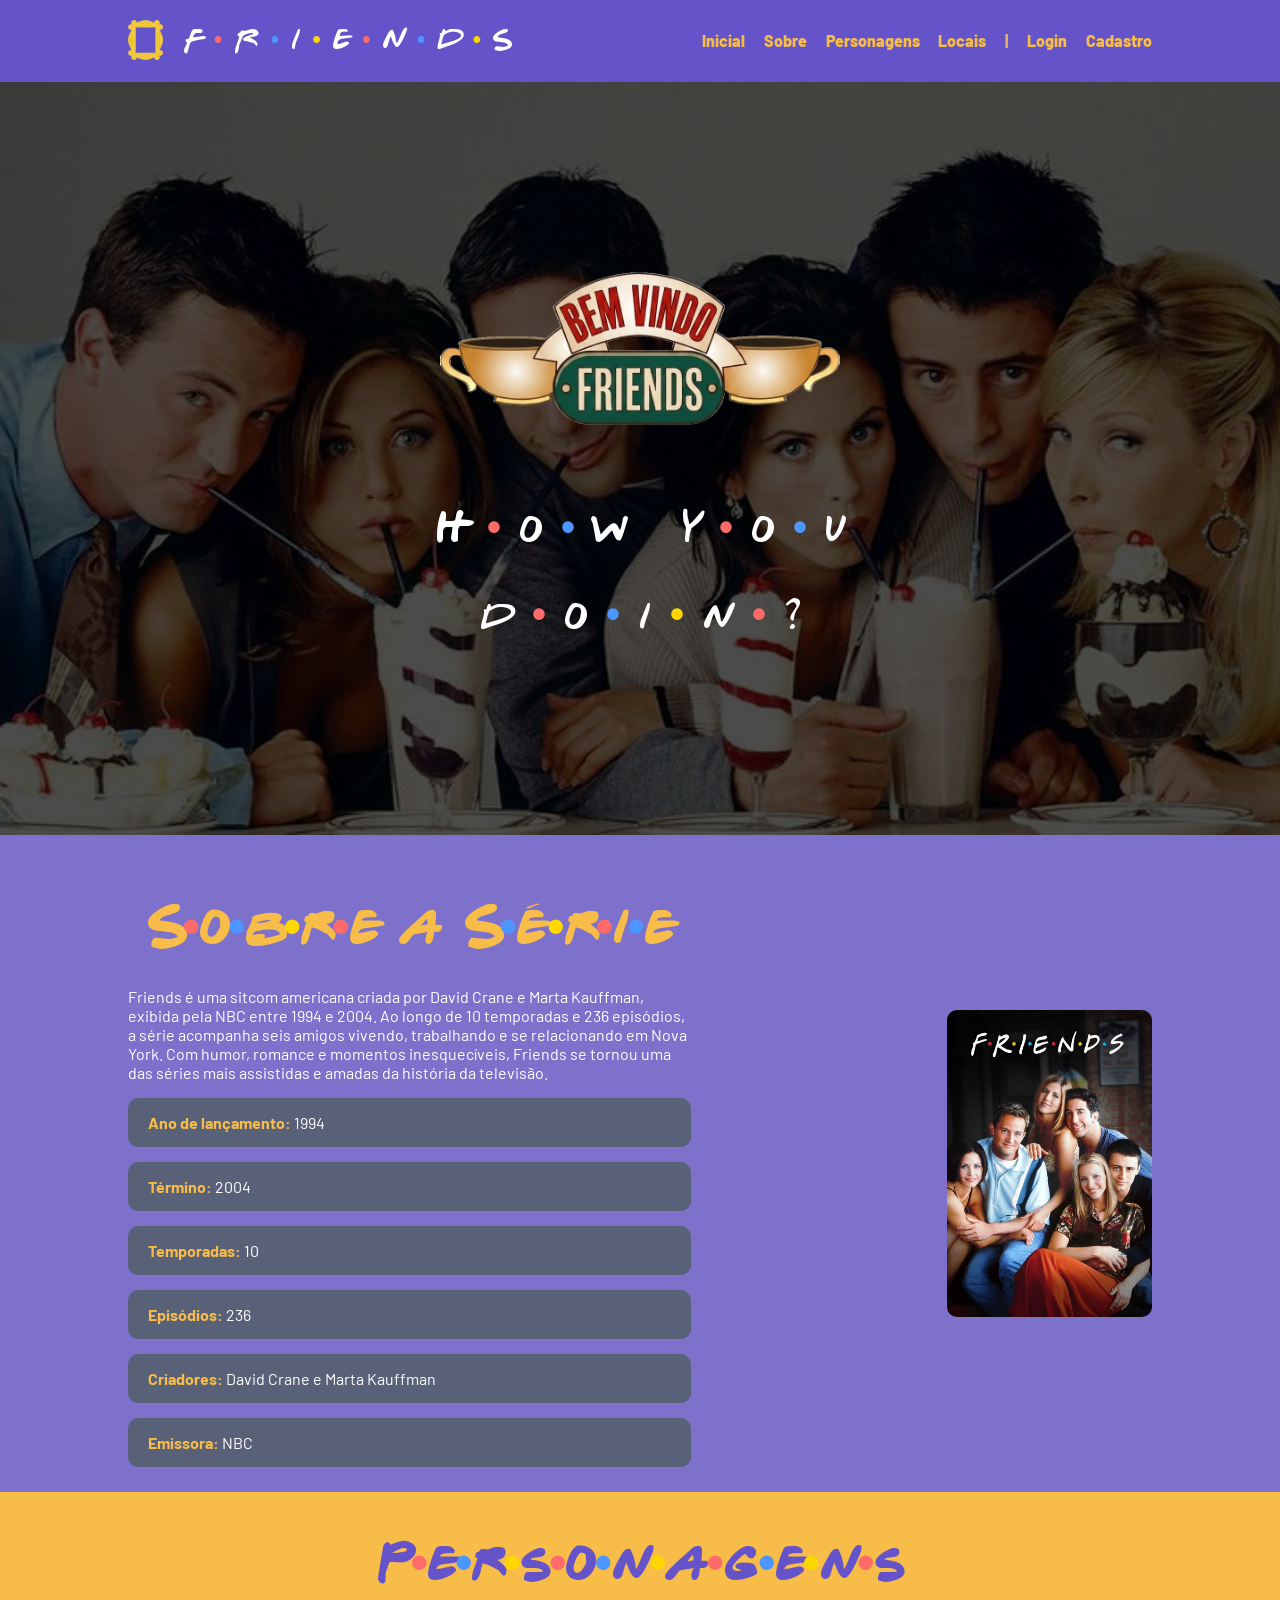
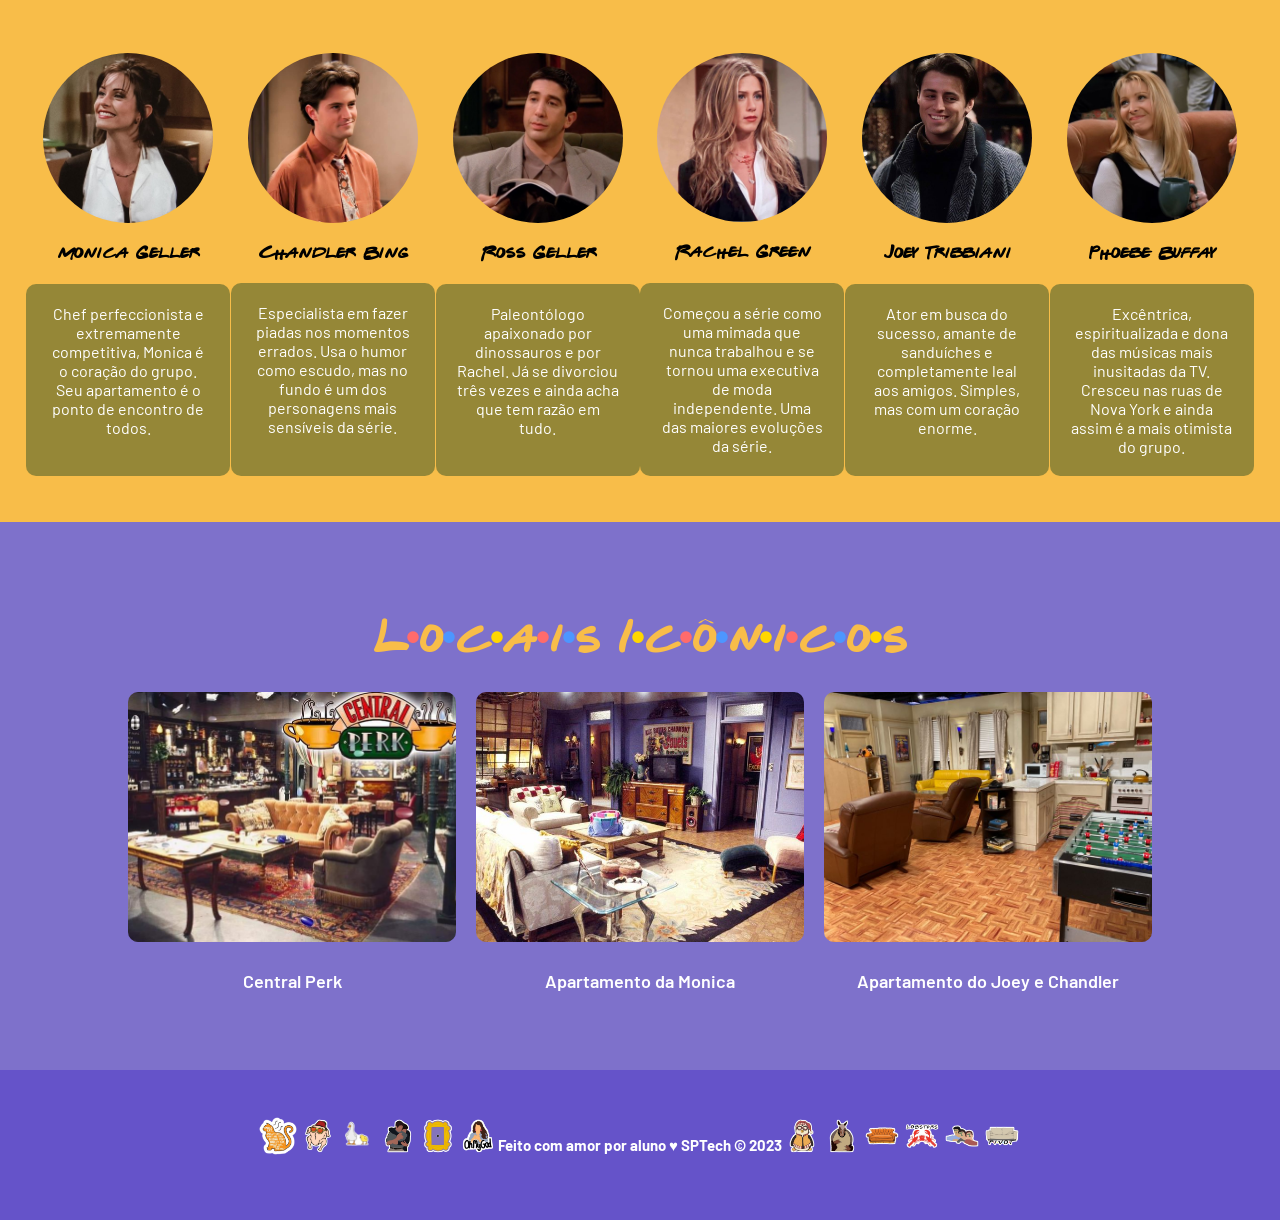
==== public/index.html @ 07a297bb "Adicionando tela Home" ====
<!DOCTYPE html>
<html lang="en">

<head>
  <meta charset="UTF-8">
  <meta http-equiv="X-UA-Compatible" content="IE=edge">
  <meta name="viewport" content="width=device-width, initial-scale=1.0">

  <title>FRIENDS</title>

  <script src="./js/sessao.js"></script>

  <link rel="stylesheet" href="./css/estilo.css">
  <link rel="icon" href="/public/assets/quadro.png">
  <link rel="preconnect" href="https://fonts.gstatic.com">
</head>

<body>
  <div class="header">
    <div class="container">
      <div class="titulo-container">
        <img src="/public/assets/quadro.png" alt="" class="titulo-img">
        <h1 class="titulo">
          F<span class="ponto1"> •</span>
          R<span class="ponto2"> •</span>
          I<span class="ponto3"> •</span>
          E<span class="ponto4"> •</span>
          N<span class="ponto5"> •</span>
          D<span class="ponto6"> •</span>
          S
        </h1>
      </div>
      <ul class="navbar">
        <li class="agora"><a href="#">Inicial</a></li>
        <li><a href="#sobre" >Sobre</a></li>
        <li><a href="#personagens">Personagens</a></li>
        <li><a href="#locais">Locais</a></li>
        <li>|</li>
        <li><a href="login.html">Login</a></li>
        <li><a href="cadastro.html">Cadastro</a></li>
      </ul>
    </div>
  </div>

  <div class="banner">
    <div class="container">
      <img class="bem-vindo" src="/public/assets/bemvindo.png" alt="Bem Vindo">

      <p class="frase-joey">
        H<span class="ponto1"> •</span>
        o<span class="ponto2"> •</span>
        w &nbsp;
        Y<span class="ponto4"> •</span>
        o<span class="ponto5"> •</span>
        u
      </p>

      <p class="frase-joey">
        d<span class="ponto1"> •</span>
        o<span class="ponto2"> •</span>
        i<span class="ponto3"> •</span>
        n<span class="ponto4"> •</span>
        ?
      </p>
    </div>
  </div>

  <div class="sobre" id="sobre">
    <div class="container">
      <div class="sobre-texto">
        <h2 class="sobre-titulo">
          S<span class="ponto1">•</span>o<span class="ponto2">•</span>b<span class="ponto3">•</span>r<span
            class="ponto4">•</span>e
          a
          S<span class="ponto5">•</span>é<span class="ponto6">•</span>r<span class="ponto1">•</span>i<span
            class="ponto2">•</span>e</h2>
        <p>Friends é uma sitcom americana criada por David Crane e Marta Kauffman, exibida pela NBC entre 1994 e 2004.
          Ao longo de 10 temporadas e 236 episódios, a série acompanha seis amigos vivendo, trabalhando e se
          relacionando em Nova York. Com humor, romance e momentos inesquecíveis, Friends se tornou uma das séries mais
          assistidas e amadas da história da televisão.</p>
        <div class="sobre-detalhes">
          <p><span>Ano de lançamento:</span> 1994</p>
          <p><span>Término:</span> 2004</p>
          <p><span>Temporadas:</span> 10</p>
          <p><span>Episódios:</span> 236</p>
          <p><span>Criadores:</span> David Crane e Marta Kauffman</p>
          <p><span>Emissora:</span> NBC</p>
        </div>
      </div>
      <img class="sobre-img" src="/public/assets/friendsSobre.png" alt="Friends">
    </div>
  </div>



  <div class="social" id="personagens">
    <div class="container">
      <h2 class="titulo-secao">P<span class="ponto1">•</span>e<span class="ponto2">•</span>r<span
          class="ponto3">•</span>s<span class="ponto4">•</span>o<span class="ponto5">•</span>n<span
          class="ponto6">•</span>a<span class="ponto1">•</span>g<span class="ponto2">•</span>e<span
          class="ponto3">•</span>n<span class="ponto4">•</span>s</h2>
      <div class="boxes">
        <div class="box">
          <img class="personagens" src="./assets/monica.png">
          <h4>Monica Geller</h4>
          <p>Chef perfeccionista e extremamente competitiva, Monica é o coração do grupo. Seu apartamento é o ponto de
            encontro de todos.</p>
        </div>
        <div class="box">
          <img class="personagens" src="./assets/chandler.png">
          <h4>Chandler Bing</h4>
          <p>Especialista em fazer piadas nos momentos errados. Usa o humor como escudo, mas no fundo é um dos
            personagens mais sensíveis da série.</p>
        </div>
        <div class="box">
          <img class="personagens" src="./assets/ross.png">
          <h4>Ross Geller</h4>
          <p>Paleontólogo apaixonado por dinossauros e por Rachel. Já se divorciou três vezes e ainda acha que tem razão
            em tudo.</p>
        </div>
        <div class="box">
          <img class="personagens" src="./assets//rachel.png">
          <h4>Rachel Green</h4>
          <p>Começou a série como uma mimada que nunca trabalhou e se tornou uma executiva de moda independente. Uma das
            maiores evoluções da série.</p>
        </div>
        <div class="box">
          <img class="personagens" src="./assets/joey.png">
          <h4>Joey Tribbiani</h4>
          <p>Ator em busca do sucesso, amante de sanduíches e completamente leal aos amigos. Simples, mas com um coração
            enorme.</p>
        </div>
        <div class="box">
          <img class="personagens" src="./assets/phoebe.png">
          <h4>Phoebe Buffay</h4>
          <p>Excêntrica, espiritualizada e dona das músicas mais inusitadas da TV. Cresceu nas ruas de Nova York e ainda
            assim é a mais otimista do grupo.</p>
        </div>
      </div>
    </div>
  </div>


  <div class="locais" id="locais">
    <div class="container">
      <h2 class="locais-titulo">L<span class="ponto1">•</span>o<span class="ponto2">•</span>c<span
          class="ponto3">•</span>a<span class="ponto4">•</span>i<span class="ponto5">•</span>s I<span
          class="ponto6">•</span>c<span class="ponto1">•</span>ô<span class="ponto2">•</span>n<span
          class="ponto3">•</span>i<span class="ponto4">•</span>c<span class="ponto5">•</span>o<span
          class="ponto6">•</span>s</h2>
      <div class="locais-grid">
        <div class="local-item">
          <img src="/public/assets/centralPerk.png" alt="Central Perk">
          <p>Central Perk</p>
        </div>
        <div class="local-item">
          <img src="/public/assets/casaMonica.png" alt="Apartamento da Monica">
          <p>Apartamento da Monica</p>
        </div>
        <div class="local-item">
          <img src="/public/assets/apartamentoJoeyChandler.png" alt="Apartamento do Joey e Chandler">
          <p>Apartamento do Joey e Chandler</p>
        </div>
      </div>
    </div>
  </div>

  <div class="footer">
    <div class="container">
      <img class="img-footer" src="/public/assets/cat.png" alt="">
      <img class="img-footer" src="/public/assets/frango.png" alt="">
      <img class="img-footer" src="/public/assets/patoepintinho.png" alt="">
      <img class="img-footer" src="/public/assets/cj.png" alt="">
      <img class="img-footer" src="/public/assets/quadroFooter.png" alt="">
      <img class="img-footer" src="/public/assets/ohmygod.png" alt="">
      <h4>Feito com amor por aluno &hearts; SPTech &copy; 2023</h4>
      <img class="img-footer" src="/public/assets/hugsy.png" alt="">
      <img class="img-footer" src="/public/assets/rosstatu.png" alt="">
      <img class="img-footer" src="/public/assets/sofa.png" alt="">
      <img class="img-footer" src="/public/assets/lobster.png" alt="">
      <img class="img-footer" src="/public/assets/rcj.png" alt="">
      <img class="img-footer" src="/public/assets/pivot.png" alt="">
    </div>
  </div>
</body>

</html>
---- public/css/estilo.css ----
@import url('https://fonts.googleapis.com/css2?family=Barlow:ital,wght@0,100;0,200;0,300;0,400;0,500;0,600;0,700;0,800;0,900;1,100;1,200;1,300;1,400;1,500;1,600;1,700;1,800;1,900&display=swap');

@font-face{
  font-family: 'Friends';
  src: url('font/GABRWFFR.TTF') format('truetype');
}


body {
  margin: 0;
  padding: 0;
  font-family: 'Barlow', 'Segoe UI', 'Segoe UI', Tahoma, Geneva, Verdana, sans-serif;
  background-color: #6553c9;
}

:root {
  --tamanho-header: 80px;
  --tamanho-banner: calc(100vh - var(--tamanho-header) - var(--tamanho-footer) - 2px);
  --tamanho-simulador: calc(100vh - var(--tamanho-header) - var(--tamanho-footer) - 2px);
  --tamanho-login: calc(100vh - var(--tamanho-header) - var(--tamanho-footer) - 2px);
  --tamanho-footer: 65px;
}

.container {
  display: flex;
  width: 80%;
  margin: auto;
}

.header {
  height: var(--tamanho-header);
  border-bottom: 2px solid #6553c9;
}

.header .container {
  justify-content: space-between;
  align-items: center;
  height: 100%;
}

.header a {
  text-decoration: none;
  color: #F8BD49;
}

.agora {
  font-weight: 800;
}

.navbar {
  width: 450px;
  display: flex;
  align-items: center;
  justify-content: space-between;
  list-style: none;
  color: #e3b062;
  text-decoration: none;
  font-weight: 800;
}

.titulo {
  color: white;
  width: fit-content;
  font-weight: 500;
  font-family: 'Friends', sans-serif;
  font-size: 25px;
}

.titulo-img {
  height: 40px;
  width: auto;
}

.titulo-container {
  display: flex;
  align-items: center;
  gap: 20px;
  text-align: center;
}

.titulo-secao {
  text-align: center;
  color:#6553c9;
  margin-bottom: 30px;
  font-family: 'Friends', sans-serif;
  font-size: 50px;
}


.ponto1 { color: #FF6B6B; }
.ponto2 { color: #4D96FF; }
.ponto3 { color: #FFD700; }
.ponto4 { color: #FF6B6B; }
.ponto5 { color: #4D96FF; }
.ponto6 { color: #FFD700; }

#sobre, #personagens {
  scroll-margin-top: 80px;
  
}

.header h1 {
  margin: 0;
}

.sobre {
  background-color: #7E71CB;
  padding: 20px 0;
}

.sobre-detalhes {
  margin-top: 15px;
}

.sobre-detalhes p {
  margin: 5px 0;
  color: white;
  margin-top: 15px;
  background-color: rgba(53, 82, 38, 0.5);;
  border-radius: 10px;
  padding: 15px 20px;
}

.sobre-detalhes span {
  font-weight: 700;
  color: #F8BD49;
}

.sobre .container {
  justify-content: space-between;
  align-items: center;
  gap: 40px;
}

.sobre-texto {
  width: 55%;
  color: white;
}

.sobre-titulo {
  text-align: center;
  color:#F8BD49;
  margin-bottom: 30px;
  font-family: 'Friends', sans-serif;
  font-size: 50px;
}

.sobre-img {
  width: 20%;
  border-radius: 10px;
}


.locais {
  background-color: #7E71CB;
  padding: 60px 0;
}

.locais .container {
  flex-direction: column;
  align-items: center;
}

.locais-titulo {
  font-family: 'Friends', sans-serif;
  color: #F8BD49;
  font-size: 40px;
  margin-bottom: 30px;
}

.locais-grid {
  display: grid;
  grid-template-columns: repeat(3, 1fr);
  gap: 20px;
  width: 100%;
}

.local-item {
  display: flex;
  flex-direction: column;
  align-items: center;
  color: white;
  font-size: 18px;
  font-weight: 600;
}

.local-item img {
  width: 100%;
  height: 250px;
  object-fit: cover;
  border-radius: 10px;
  margin-bottom: 10px;
}

/* BANNER */

.banner {
  height: var(--tamanho-banner);
  color: white;
  background-image: url('../assets/friends.png');
  background-size: cover;
  position: relative;  z-index: 1;
}

.banner::after {
  content: '';
  position: absolute;
  inset: 0;
  background-color: rgba(0, 0, 0, 0.7); 
}

.banner .container {
  flex-direction: column;
  justify-content: flex-start;
  align-items: center;
  height: 100%;
  position: relative;
  z-index: 1;
}

.banner .container p {
  width: 50%;
  margin: 30;
  padding: 0;

  
}
.banner .container {
  position: relative;
  z-index: 1;
}

.banner .container span {
  font-weight: 800;
}

.bem-vindo {
  color: #e3b062;
  text-align: center;
  width: 400px;
  margin-bottom: -150px;

}

.frase-joey {
  font-family: 'Friends', sans-serif;
  text-align: center;
  font-size: 40px;
  margin-bottom: 0;
}

.personagens{
  border-radius: 50%;
}


/* MISSÃO VISÃO VALORES */

.social {
  background-color: #F8BD49;
  display: flex;
}

.social .container {
  flex-direction: column; 
  align-items: center;
}

.box img {
  width: 170px;
}

.social .container .boxes {
  display: flex;
  justify-content: space-between;
  width: 120%;
  padding: 30px 0;
}

.social p {
  text-align: center;
  width: 80%;
  color: white;
  margin-top: 0px;
  background-color: rgba(53, 82, 38, 0.5);
  border-radius: 10px;
  padding: 20px 20px;
  flex: 1;
}

.social h4 {
  text-align: center;
  font-family: 'Friends', sans-serif;
}

.box {
  display: flex;
  flex-direction: column;
  align-items: center;
  flex: 1;
}

/* FOOTER */

.footer {
  background-color: #6553c9;
  height: 150px;
  color: #fff;
  display: flex;
  font-size: 15px;
}

.footer .container {
  justify-content: center;
  text-align: center;
}

.footer .container .version {
  font-size: 12px;
}

.img-footer{
  height: 40px;
  width: auto;
  justify-content: space-between;
}

/* LOGIN */

.login {
  height: var(--tamanho-login);
  background-image: url('/public/assets/bannerLogin.png');
  background-size: cover;
  position: relative;
}

.login::after {
  content: '';
  position: absolute;
  inset: 0;
  background-color: rgba(0, 0, 0, 0.8); 
}

.login .container {
  justify-content: center;
  align-items: center;
  height: 100%;
   position: relative; /* adiciona isso */
  z-index: 1; 
}

.card {
  width: 50%;
  background-color: #F8BD49;
  border-radius: 10px;
  display: flex;
  align-items: center;
  justify-content: space-evenly;
  color: #6553c9;
  flex-direction: column;
  height: fit-content;
  padding: 20px 0;
}

.card h2 {
  margin: 0;
  font-size: 30px;
}

.formulario {
  display: flex;
  height: 90%;
  width: 80%;
  justify-content: space-around;
  flex-direction: column;
}

.formulario span {
  font-size: 15px;
  font-weight: 800;
}

.formulario input {
  border: 2px solid #6553c9;
  text-align: center;
  border-radius: 10px;
  margin: 0;
}

.formulario select {
  border: 2px solid #6553c9;
  background-color: white;
  color: gray;
  height: 36px;
  text-align: center;
  border-radius: 10px;
  margin: 0;
}

.campo {
  display: flex;
  flex-direction: column;
  justify-content: start;
  padding: 5px 0;
}

.botao {
  cursor: pointer;
  font-family: "Barlow", sans-serif;
  border: 0;
  border-radius: 5px;
  font-weight: 600;
  font-size: 18px;
  color: #fff;
  background-color: #6553c9;
  width: 120px;
  height: 30px;
  align-self: center;
  margin-top: 20px;
}

.loading-div {
  width: 50px;
  display: none;
}

.loading-div img {
  height: 50px;
  width: 50px;
}

#div_erros_login {
  display: none
}

/* FORMULARIO */

.alerta_erro{
  display: flex;
  justify-content: flex-end;
}

.card_erro {
  display: none;
  background-color: #fff;
  color: black;
  width: 230px;
  position: fixed;
  border-radius: 4px;
  border: #6553c9 3px solid;
  padding: 10px;
  margin-right: 10%;
}

.card_erro #mensagem_erro{
  font-weight: 500;
  font-size: 20px;
}

.formulario .tipo_campo {
  font-size: 20px;
  font-weight: 600 !important;
}

.formulario {
  display: flex;
  flex-direction: column;
}

input {
  margin-bottom: 10px;
  border: 2px solid #6553c9;
  padding: 10px;
  text-align: center;
  border-radius: 10px;
}

.btn {
  font-family: "Barlow", sans-serif;
  border: 0;
  border-radius: 5px;
  font-weight: 600;
  font-size: 18px;
  padding: 10px 15px;
  color: white;
  background-color: #ED145B;
  width: 120px;
  align-self: center;
  margin-top: 5px;
}

.loading-div {
  width: 50px;
  margin: auto;
  display: none;
}

.loading-div img {
  height: 50px;
  width: 50px;
}

/* SIMULADOR */

.simulador {
  color: white;
}

.simulador .container {
  flex-direction: column;
  overflow: scroll; 
  height: var(--tamanho-simulador);
}

/* ALERTA */

#alerta {
  position: absolute;
  right: 0;
  bottom: 0;
}

.mensagem-alarme {
  background-color: white;
  border-radius: 5px;
  width: 300px;
  height: 80px;
  margin: 10px;
  padding: 10px 0;
  display: flex;
  justify-content: space-evenly;
  align-items: center;
}

.mensagem-alarme h3 {
  font-size: 14px;
  margin: 0;
}

.mensagem-alarme .informacao {
  width: 66%;
}

.alarme-sino {
  width: 48px;
  height: 48px;
  animation-name: bell;
  animation-duration: 4s;
  background-image: url('https://cdn-icons-png.flaticon.com/512/1157/1157000.png');
  background-size: cover;
  animation-iteration-count: infinite;
}

@keyframes bell {
  0%   {transform: rotate(25deg)}
  25%  {transform: rotate(-25deg)}
  50%  {transform: rotate(25deg)}
  75%  {transform: rotate(-25deg)}
  100% {transform: rotate(25deg)}
}
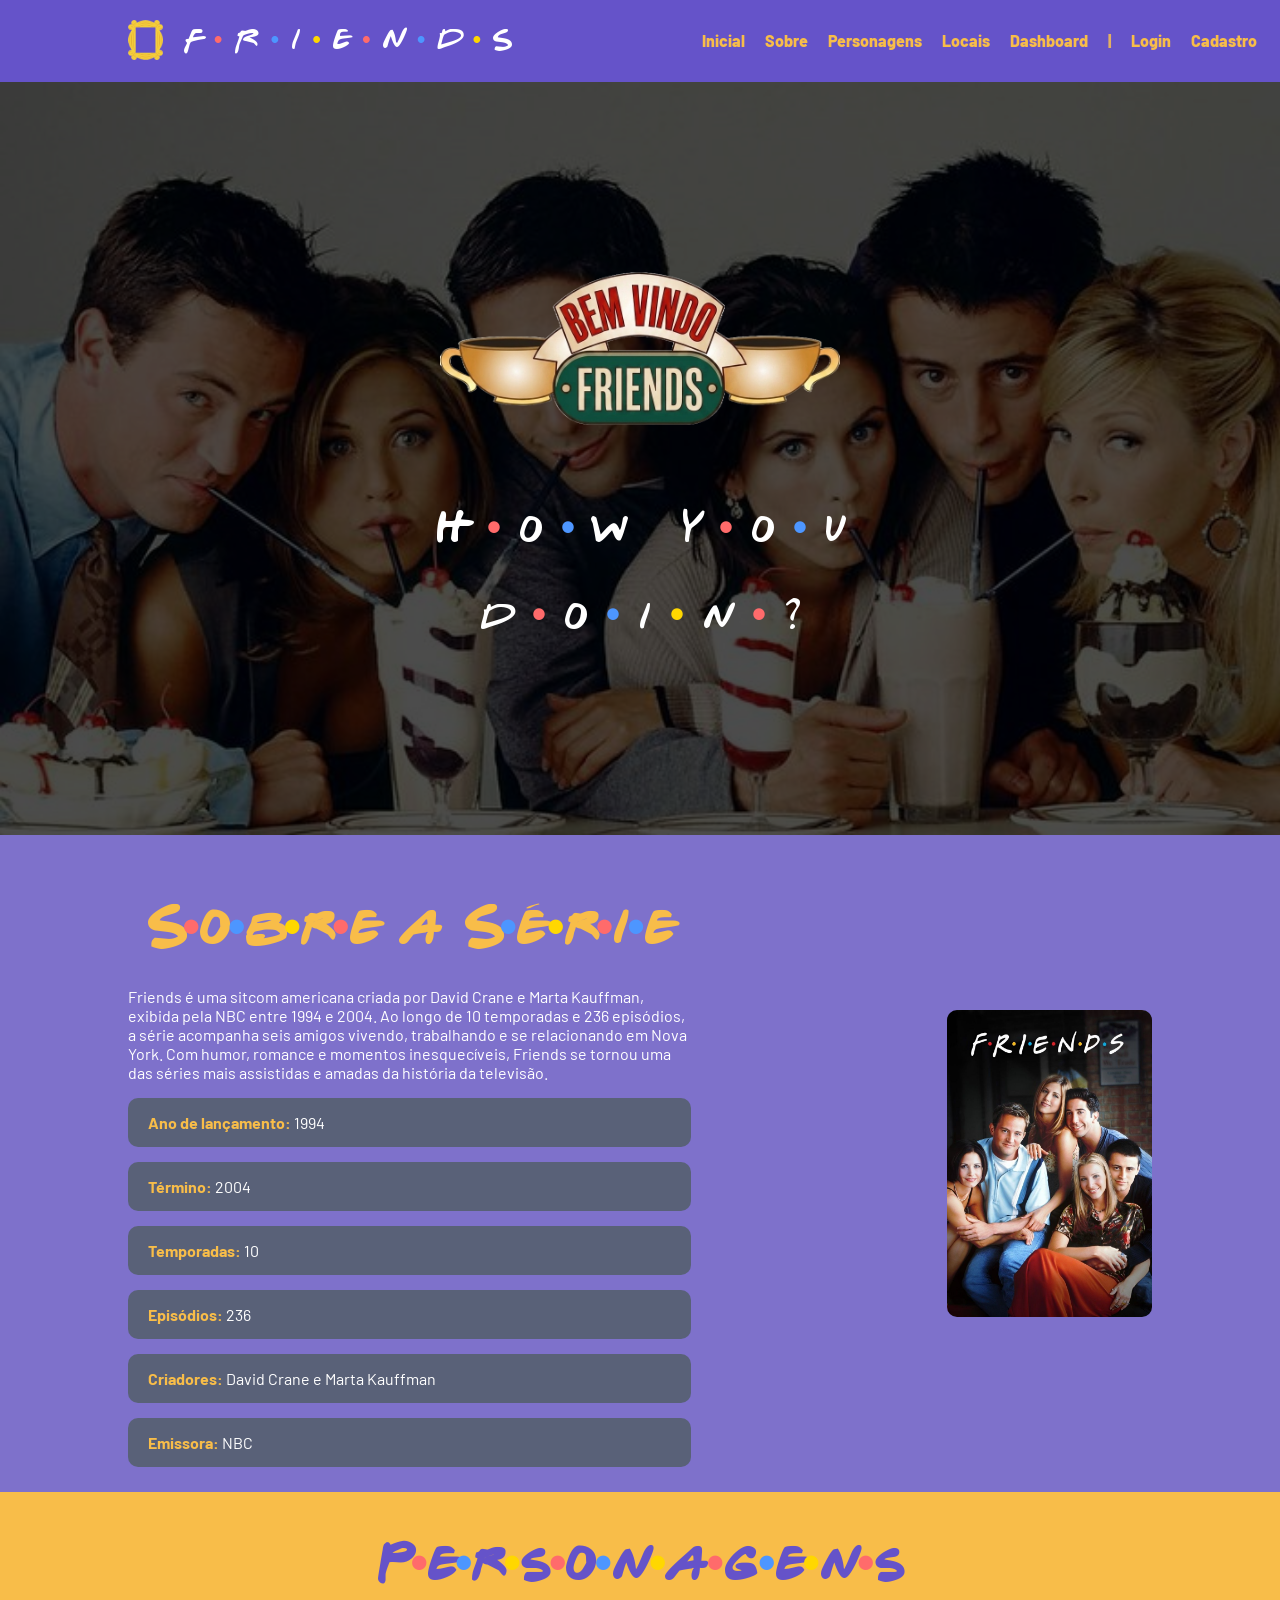
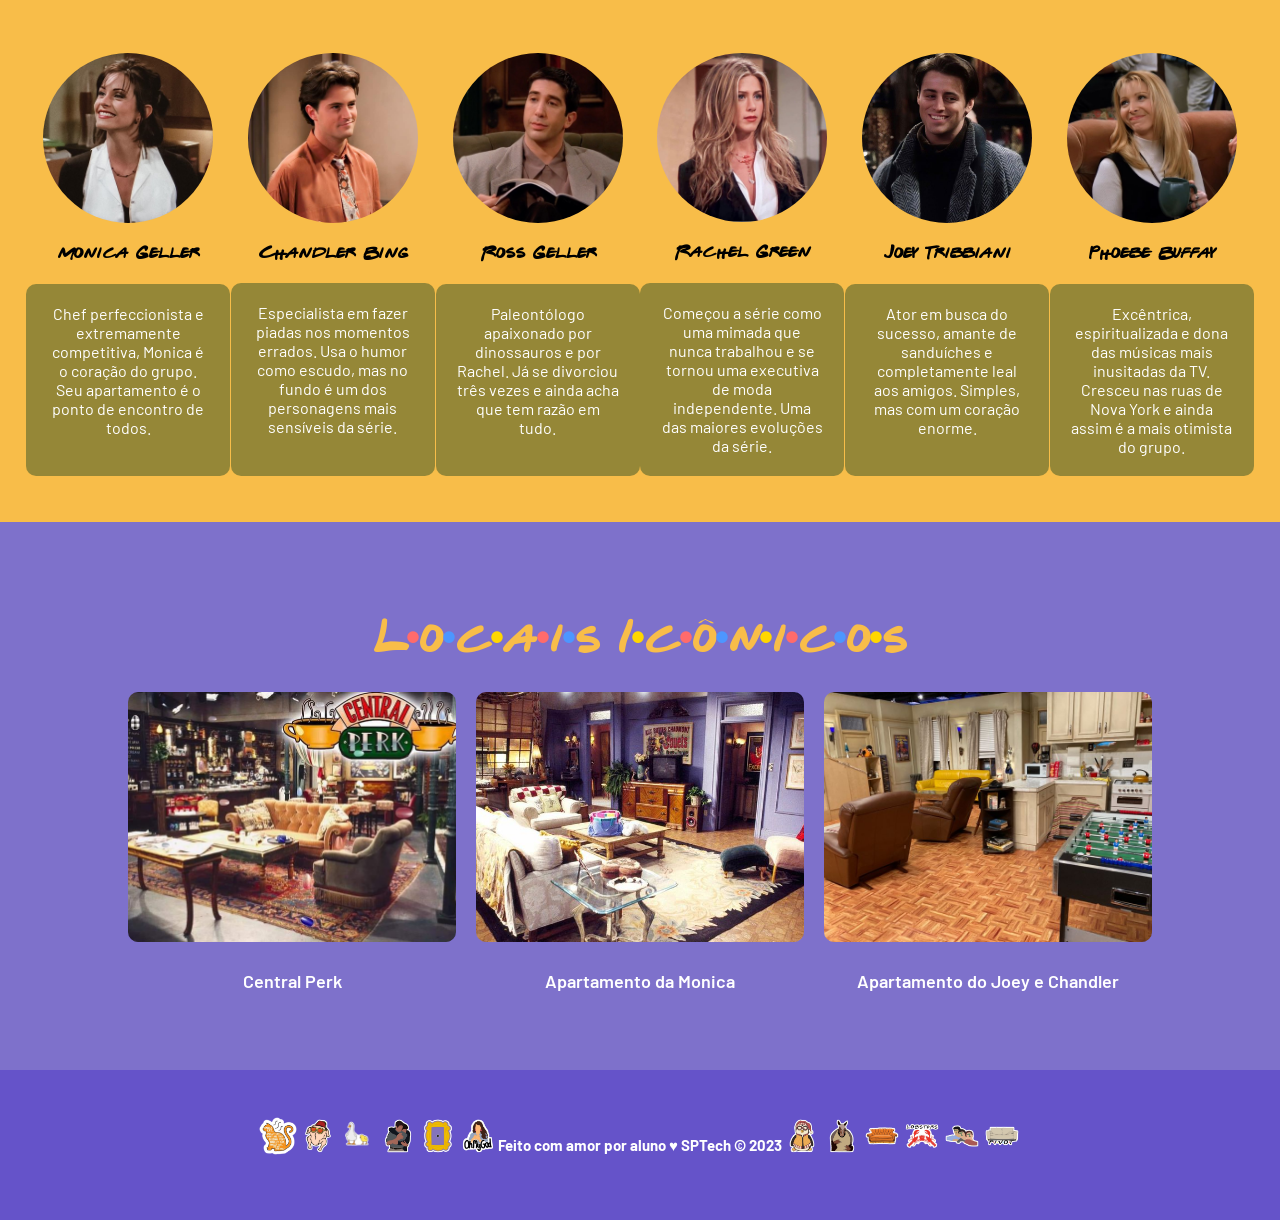
==== commit d560465c: "Implementação inicial da dashboard com dados vindos do banco de dados" ====
--- a/public/index.html
+++ b/public/index.html
@@ -11,7 +11,7 @@
   <script src="./js/sessao.js"></script>
 
   <link rel="stylesheet" href="./css/estilo.css">
-  <link rel="icon" href="/public/assets/quadro.png">
+  <link rel="icon" href="assets/quadro.png">
   <link rel="preconnect" href="https://fonts.gstatic.com">
 </head>
 
@@ -19,7 +19,7 @@
   <div class="header">
     <div class="container">
       <div class="titulo-container">
-        <img src="/public/assets/quadro.png" alt="" class="titulo-img">
+        <img src="assets/quadro.png" alt="" class="titulo-img">
         <h1 class="titulo">
           F<span class="ponto1"> •</span>
           R<span class="ponto2"> •</span>
@@ -35,6 +35,7 @@
         <li><a href="#sobre" >Sobre</a></li>
         <li><a href="#personagens">Personagens</a></li>
         <li><a href="#locais">Locais</a></li>
+        <li><a href="dashboard.html">Dashboard</a></li>
         <li>|</li>
         <li><a href="login.html">Login</a></li>
         <li><a href="cadastro.html">Cadastro</a></li>
@@ -44,7 +45,7 @@
 
   <div class="banner">
     <div class="container">
-      <img class="bem-vindo" src="/public/assets/bemvindo.png" alt="Bem Vindo">
+      <img class="bem-vindo" src="assets/bemvindo.png" alt="Bem Vindo">
 
       <p class="frase-joey">
         H<span class="ponto1"> •</span>
@@ -87,7 +88,7 @@
           <p><span>Emissora:</span> NBC</p>
         </div>
       </div>
-      <img class="sobre-img" src="/public/assets/friendsSobre.png" alt="Friends">
+      <img class="sobre-img" src="assets/friendsSobre.png" alt="Friends">
     </div>
   </div>
 
@@ -150,15 +151,15 @@
           class="ponto6">•</span>s</h2>
       <div class="locais-grid">
         <div class="local-item">
-          <img src="/public/assets/centralPerk.png" alt="Central Perk">
+          <img src="assets/centralPerk.png" alt="Central Perk">
           <p>Central Perk</p>
         </div>
         <div class="local-item">
-          <img src="/public/assets/casaMonica.png" alt="Apartamento da Monica">
+          <img src="assets/casaMonica.png" alt="Apartamento da Monica">
           <p>Apartamento da Monica</p>
         </div>
         <div class="local-item">
-          <img src="/public/assets/apartamentoJoeyChandler.png" alt="Apartamento do Joey e Chandler">
+          <img src="assets/apartamentoJoeyChandler.png" alt="Apartamento do Joey e Chandler">
           <p>Apartamento do Joey e Chandler</p>
         </div>
       </div>
@@ -167,19 +168,19 @@
 
   <div class="footer">
     <div class="container">
-      <img class="img-footer" src="/public/assets/cat.png" alt="">
-      <img class="img-footer" src="/public/assets/frango.png" alt="">
-      <img class="img-footer" src="/public/assets/patoepintinho.png" alt="">
-      <img class="img-footer" src="/public/assets/cj.png" alt="">
-      <img class="img-footer" src="/public/assets/quadroFooter.png" alt="">
-      <img class="img-footer" src="/public/assets/ohmygod.png" alt="">
+      <img class="img-footer" src="assets/cat.png" alt="">
+      <img class="img-footer" src="assets/frango.png" alt="">
+      <img class="img-footer" src="assets/patoepintinho.png" alt="">
+      <img class="img-footer" src="assets/cj.png" alt="">
+      <img class="img-footer" src="assets/quadroFooter.png" alt="">
+      <img class="img-footer" src="assets/ohmygod.png" alt="">
       <h4>Feito com amor por aluno &hearts; SPTech &copy; 2023</h4>
-      <img class="img-footer" src="/public/assets/hugsy.png" alt="">
-      <img class="img-footer" src="/public/assets/rosstatu.png" alt="">
-      <img class="img-footer" src="/public/assets/sofa.png" alt="">
-      <img class="img-footer" src="/public/assets/lobster.png" alt="">
-      <img class="img-footer" src="/public/assets/rcj.png" alt="">
-      <img class="img-footer" src="/public/assets/pivot.png" alt="">
+      <img class="img-footer" src="assets/hugsy.png" alt="">
+      <img class="img-footer" src="assets/rosstatu.png" alt="">
+      <img class="img-footer" src="assets/sofa.png" alt="">
+      <img class="img-footer" src="assets/lobster.png" alt="">
+      <img class="img-footer" src="assets/rcj.png" alt="">
+      <img class="img-footer" src="assets/pivot.png" alt="">
     </div>
   </div>
 </body>
--- a/public/css/estilo.css
+++ b/public/css/estilo.css
@@ -56,6 +56,7 @@
   color: #e3b062;
   text-decoration: none;
   font-weight: 800;
+  gap: 20px;
 }
 
 .titulo {
@@ -329,7 +330,7 @@
 
 .login {
   height: var(--tamanho-login);
-  background-image: url('/public/assets/bannerLogin.png');
+  background-image: url('../assets/bannerLogin.png');
   background-size: cover;
   position: relative;
 }
@@ -345,7 +346,7 @@
   justify-content: center;
   align-items: center;
   height: 100%;
-   position: relative; /* adiciona isso */
+   position: relative;
   z-index: 1; 
 }
 
@@ -365,6 +366,7 @@
 .card h2 {
   margin: 0;
   font-size: 30px;
+  font-family: 'Friends', sans-serif;
 }
 
 .formulario {
@@ -500,57 +502,6 @@
   width: 50px;
 }
 
-/* SIMULADOR */
-
-.simulador {
-  color: white;
-}
-
-.simulador .container {
-  flex-direction: column;
-  overflow: scroll; 
-  height: var(--tamanho-simulador);
-}
-
-/* ALERTA */
-
-#alerta {
-  position: absolute;
-  right: 0;
-  bottom: 0;
-}
-
-.mensagem-alarme {
-  background-color: white;
-  border-radius: 5px;
-  width: 300px;
-  height: 80px;
-  margin: 10px;
-  padding: 10px 0;
-  display: flex;
-  justify-content: space-evenly;
-  align-items: center;
-}
-
-.mensagem-alarme h3 {
-  font-size: 14px;
-  margin: 0;
-}
-
-.mensagem-alarme .informacao {
-  width: 66%;
-}
-
-.alarme-sino {
-  width: 48px;
-  height: 48px;
-  animation-name: bell;
-  animation-duration: 4s;
-  background-image: url('https://cdn-icons-png.flaticon.com/512/1157/1157000.png');
-  background-size: cover;
-  animation-iteration-count: infinite;
-}
-
 @keyframes bell {
   0%   {transform: rotate(25deg)}
   25%  {transform: rotate(-25deg)}
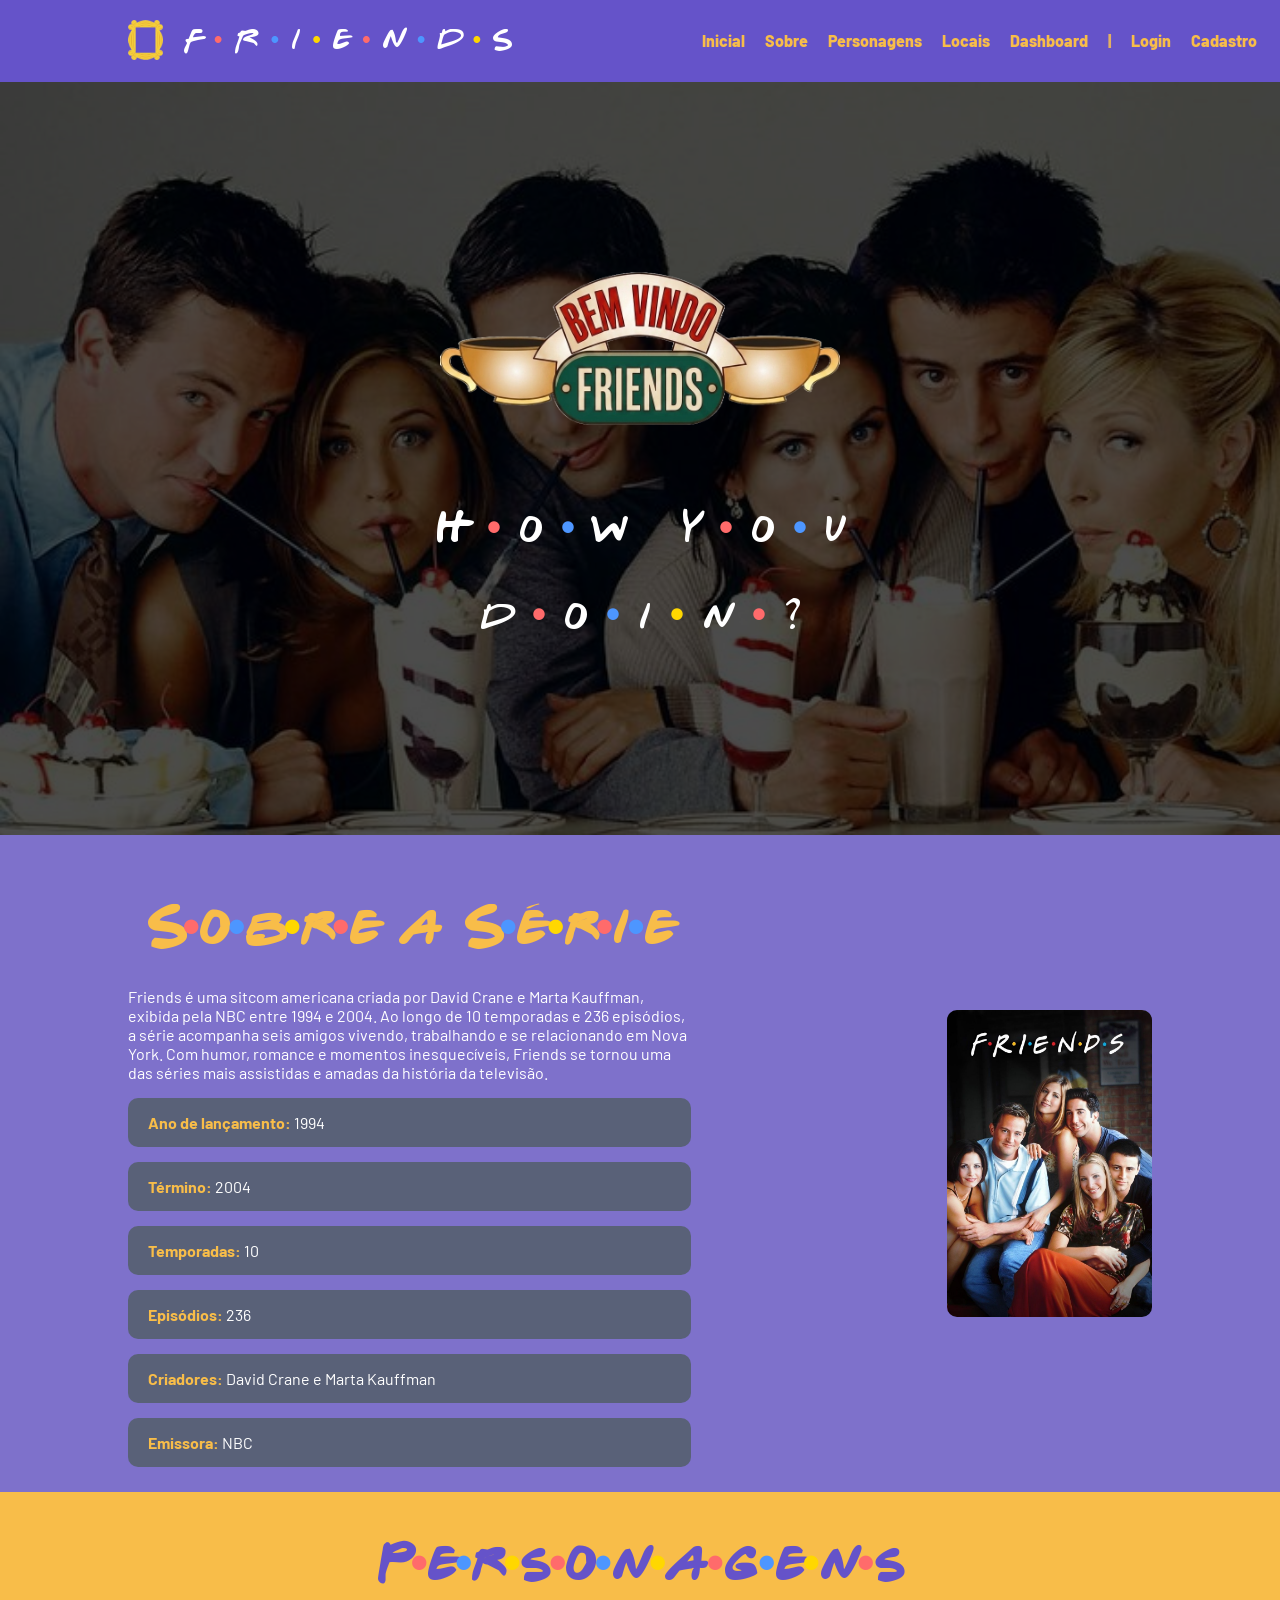
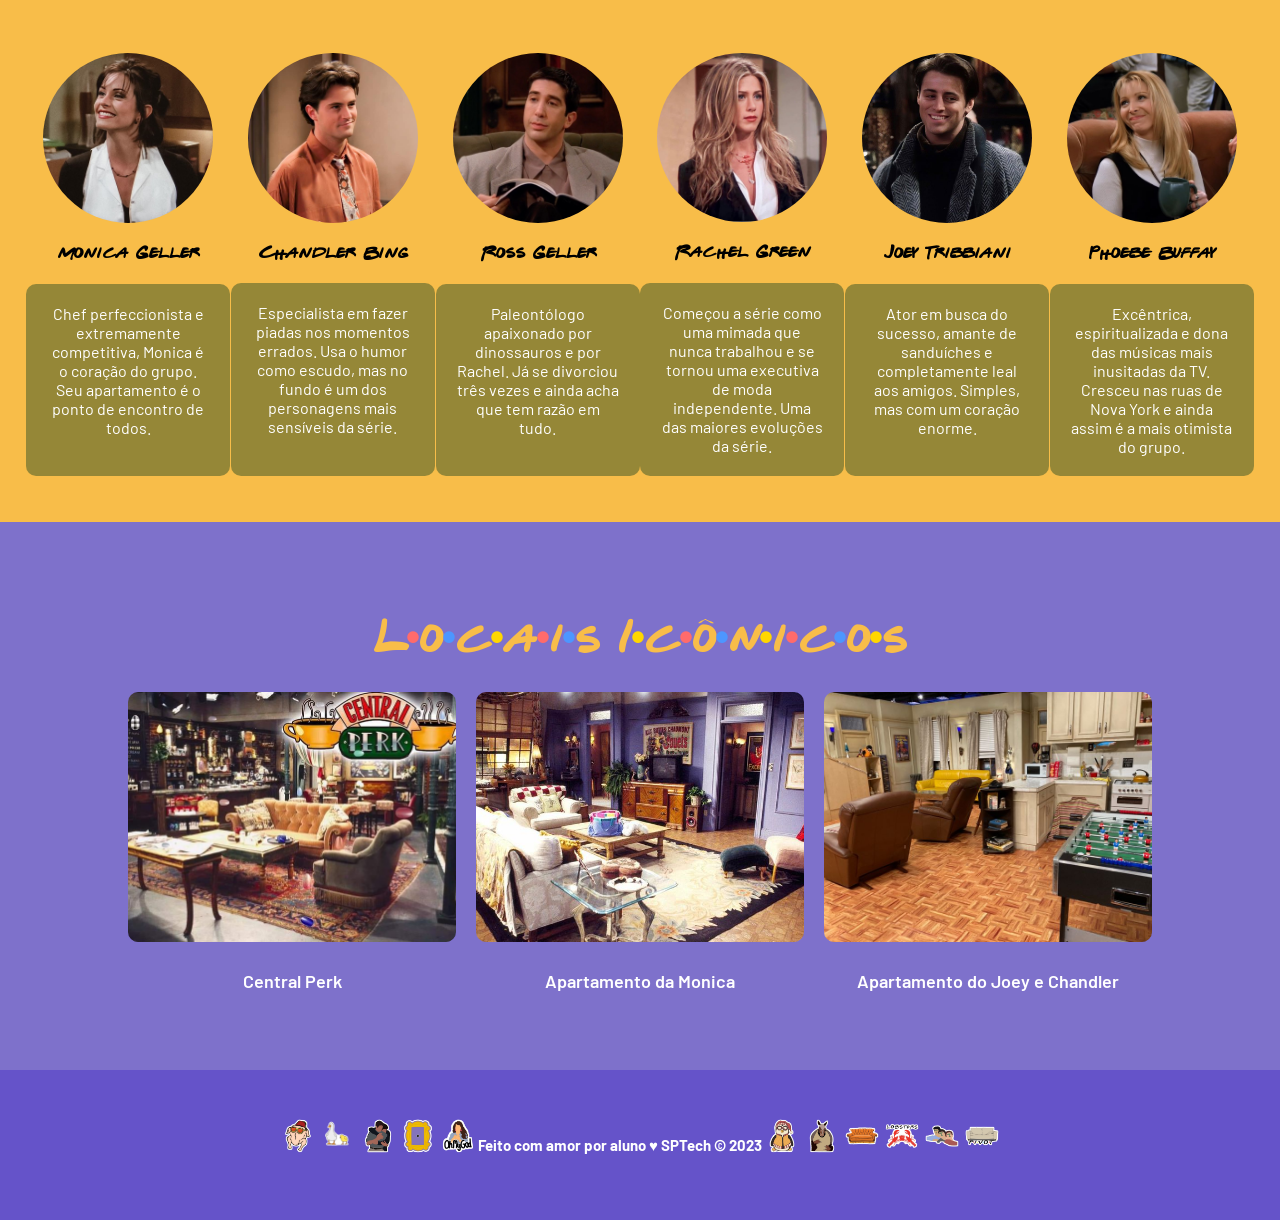
==== commit b39fa7e1: "Adicionando mais perguntas no quiz" ====
--- a/public/index.html
+++ b/public/index.html
@@ -11,7 +11,7 @@
   <script src="./js/sessao.js"></script>
 
   <link rel="stylesheet" href="./css/estilo.css">
-  <link rel="icon" href="assets/quadro.png">
+  <link rel="icon" href="./assets/imgs/quadro.png">
   <link rel="preconnect" href="https://fonts.gstatic.com">
 </head>
 
@@ -19,7 +19,7 @@
   <div class="header">
     <div class="container">
       <div class="titulo-container">
-        <img src="assets/quadro.png" alt="" class="titulo-img">
+        <img src="./assets/imgs/quadro.png" alt="" class="titulo-img">
         <h1 class="titulo">
           F<span class="ponto1"> •</span>
           R<span class="ponto2"> •</span>
@@ -45,7 +45,7 @@
 
   <div class="banner">
     <div class="container">
-      <img class="bem-vindo" src="assets/bemvindo.png" alt="Bem Vindo">
+      <img class="bem-vindo" src="./assets/imgs/bemvindo.png" alt="Bem Vindo">
 
       <p class="frase-joey">
         H<span class="ponto1"> •</span>
@@ -88,7 +88,7 @@
           <p><span>Emissora:</span> NBC</p>
         </div>
       </div>
-      <img class="sobre-img" src="assets/friendsSobre.png" alt="Friends">
+      <img class="sobre-img" src="assets/imgs/friendsSobre.png" alt="Friends">
     </div>
   </div>
 
@@ -102,37 +102,37 @@
           class="ponto3">•</span>n<span class="ponto4">•</span>s</h2>
       <div class="boxes">
         <div class="box">
-          <img class="personagens" src="./assets/monica.png">
+          <img class="personagens" src="./assets/imgs/monica.png">
           <h4>Monica Geller</h4>
           <p>Chef perfeccionista e extremamente competitiva, Monica é o coração do grupo. Seu apartamento é o ponto de
             encontro de todos.</p>
         </div>
         <div class="box">
-          <img class="personagens" src="./assets/chandler.png">
+          <img class="personagens" src="./assets/imgs/chandler.png">
           <h4>Chandler Bing</h4>
           <p>Especialista em fazer piadas nos momentos errados. Usa o humor como escudo, mas no fundo é um dos
             personagens mais sensíveis da série.</p>
         </div>
         <div class="box">
-          <img class="personagens" src="./assets/ross.png">
+          <img class="personagens" src="./assets/imgs/ross.png">
           <h4>Ross Geller</h4>
           <p>Paleontólogo apaixonado por dinossauros e por Rachel. Já se divorciou três vezes e ainda acha que tem razão
             em tudo.</p>
         </div>
         <div class="box">
-          <img class="personagens" src="./assets//rachel.png">
+          <img class="personagens" src="./assets/imgs/rachel.png">
           <h4>Rachel Green</h4>
           <p>Começou a série como uma mimada que nunca trabalhou e se tornou uma executiva de moda independente. Uma das
             maiores evoluções da série.</p>
         </div>
         <div class="box">
-          <img class="personagens" src="./assets/joey.png">
+          <img class="personagens" src="./assets/imgs/joey.png">
           <h4>Joey Tribbiani</h4>
           <p>Ator em busca do sucesso, amante de sanduíches e completamente leal aos amigos. Simples, mas com um coração
             enorme.</p>
         </div>
         <div class="box">
-          <img class="personagens" src="./assets/phoebe.png">
+          <img class="personagens" src="./assets/imgs/phoebe.png">
           <h4>Phoebe Buffay</h4>
           <p>Excêntrica, espiritualizada e dona das músicas mais inusitadas da TV. Cresceu nas ruas de Nova York e ainda
             assim é a mais otimista do grupo.</p>
@@ -151,15 +151,15 @@
           class="ponto6">•</span>s</h2>
       <div class="locais-grid">
         <div class="local-item">
-          <img src="assets/centralPerk.png" alt="Central Perk">
+          <img src="./assets/imgs/centralPerk.png" alt="Central Perk">
           <p>Central Perk</p>
         </div>
         <div class="local-item">
-          <img src="assets/casaMonica.png" alt="Apartamento da Monica">
+          <img src="./assets/imgs/casaMonica.png" alt="Apartamento da Monica">
           <p>Apartamento da Monica</p>
         </div>
         <div class="local-item">
-          <img src="assets/apartamentoJoeyChandler.png" alt="Apartamento do Joey e Chandler">
+          <img src="./assets/imgs/apartamentoJoeyChandler.png" alt="Apartamento do Joey e Chandler">
           <p>Apartamento do Joey e Chandler</p>
         </div>
       </div>
@@ -168,19 +168,19 @@
 
   <div class="footer">
     <div class="container">
-      <img class="img-footer" src="assets/cat.png" alt="">
-      <img class="img-footer" src="assets/frango.png" alt="">
-      <img class="img-footer" src="assets/patoepintinho.png" alt="">
-      <img class="img-footer" src="assets/cj.png" alt="">
-      <img class="img-footer" src="assets/quadroFooter.png" alt="">
-      <img class="img-footer" src="assets/ohmygod.png" alt="">
+      <img class="img-footer" src="./assets/imgs/cat.png" alt="">
+      <img class="img-footer" src="./assets/imgs/frango.png" alt="">
+      <img class="img-footer" src="./assets/imgs/patoepintinho.png" alt="">
+      <img class="img-footer" src="./assets/imgs/cj.png" alt="">
+      <img class="img-footer" src="./assets/imgs/quadroFooter.png" alt="">
+      <img class="img-footer" src="./assets/imgs/ohmygod.png" alt="">
       <h4>Feito com amor por aluno &hearts; SPTech &copy; 2023</h4>
-      <img class="img-footer" src="assets/hugsy.png" alt="">
-      <img class="img-footer" src="assets/rosstatu.png" alt="">
-      <img class="img-footer" src="assets/sofa.png" alt="">
-      <img class="img-footer" src="assets/lobster.png" alt="">
-      <img class="img-footer" src="assets/rcj.png" alt="">
-      <img class="img-footer" src="assets/pivot.png" alt="">
+      <img class="img-footer" src="./assets/imgs/hugsy.png" alt="">
+      <img class="img-footer" src="./assets/imgs/rosstatu.png" alt="">
+      <img class="img-footer" src="./assets/imgs/sofa.png" alt="">
+      <img class="img-footer" src="./assets/imgs/lobster.png" alt="">
+      <img class="img-footer" src="./assets/imgs/rcj.png" alt="">
+      <img class="img-footer" src="./assets/imgs/pivot.png" alt="">
     </div>
   </div>
 </body>
--- a/public/css/estilo.css
+++ b/public/css/estilo.css
@@ -198,7 +198,7 @@
 .banner {
   height: var(--tamanho-banner);
   color: white;
-  background-image: url('../assets/friends.png');
+  background-image: url('../assets/imgs/friends.png');
   background-size: cover;
   position: relative;  z-index: 1;
 }
@@ -330,7 +330,7 @@
 
 .login {
   height: var(--tamanho-login);
-  background-image: url('../assets/bannerLogin.png');
+  background-image: url('../assets/imgs/bannerLogin.png');
   background-size: cover;
   position: relative;
 }
@@ -508,4 +508,1072 @@
   50%  {transform: rotate(25deg)}
   75%  {transform: rotate(-25deg)}
   100% {transform: rotate(25deg)}
+}
+
+
+/* pagina mural */
+
+@import url('https://fonts.googleapis.com/css2?family=Barlow:ital,wght@0,100;0,200;0,300;0,400;0,500;0,600;0,700;0,800;0,900;1,100;1,200;1,300;1,400;1,500;1,600;1,700;1,800;1,900&display=swap');
+
+body {
+  margin: 0;
+  padding: 0;
+  font-family: 'Barlow', 'Segoe UI', 'Segoe UI', Tahoma, Geneva, Verdana, sans-serif;
+}
+
+.label-captura {
+  display: flex;
+  justify-content: center;
+}
+
+.dash-right .avisos {
+  width: 100%;
+  color: rgb(216, 216, 216);
+  font-family: 'Barlow', 'Segoe UI', 'Segoe UI', Tahoma, Geneva, Verdana, sans-serif;
+}
+
+.dash-right .avisos .container {
+  display: flex;
+  flex-direction: column;
+  align-items: center;
+}
+
+.dash-right .avisos .container .div-form {
+  width: 95%;
+}
+
+.dash-right .avisos .container .div-form #form_postagem {
+  width: 95%;
+}
+
+.dash-right .avisos .div-form label {
+  width: 95%;
+}
+
+.dash-right .avisos .div-form input {
+  width: 95%;
+  border-radius: 5px;
+}
+
+.dash-right .avisos .div-form textarea {
+  width: 95%;
+  border: 3px solid #e6005a;
+  background-color: white;
+  border-radius: 5px;
+}
+
+.dash-right .avisos .div-form button {
+  cursor: pointer;
+  font-family: 'Barlow', 'Segoe UI', 'Segoe UI', Tahoma, Geneva, Verdana, sans-serif;
+  border: 0;
+  border-radius: 5px;
+  font-weight: 600;
+  font-size: 18px;
+  padding: 10px 15px;
+  color: white;
+  background-color: #e6005a;
+  width: 120px;
+}
+
+.publicacao-btn-editar {
+  cursor: pointer;
+  font-family: 'Barlow', 'Segoe UI', 'Segoe UI', Tahoma, Geneva, Verdana, sans-serif;
+  border: 0;
+  border-radius: 5px;
+  font-weight: 600;
+  font-size: 14px;
+  padding: 5px 8px;
+  color: white;
+  background-color: #e6005a;
+  width: 80px;
+}
+
+.publicacao {
+  display: flex;
+  flex-wrap: wrap;
+  align-content: stretch;
+  flex-direction: column;
+  justify-content: center;
+  align-items: stretch;
+  border-bottom: 3px solid #e6005a;
+  padding: 20px;
+}
+
+.publicacao>*:not(:last-child) {
+  padding: 0 0 10px 0;
+}
+
+.div-results {
+  width: 100%;
+}
+
+.div-results .feed-container {
+  background-color: #212124;
+  border-radius: 5px;
+  margin-bottom: 80px;
+}
+
+.div-buttons {
+  display: flex;
+  justify-content: flex-end;
+}
+
+.div-buttons>* {
+  margin-left: 30px;
+}
+
+/* pagina graficos */
+
+.dash-header {
+  background-color: #212124;
+}
+
+.dash {
+  width: 80%;
+  position: relative;
+  top: 0;
+  left: 20%;
+  background-color: #7E71CB;
+  height: 100vh;
+  overflow: auto;
+}
+
+.area-parametros-alerta {
+  /* border: 2px solid pink; */
+  display: flex;
+  flex-direction: column;
+  width: 70%;
+  margin: auto;
+  margin-top: 10px;
+  background-color: #212124;
+}
+
+.area-parametros-alerta .titulo-legenda {
+  color: white;
+  font-weight: 600;
+  width: fit-content;
+  margin: 10px 20px;
+}
+
+.parametros-alerta {
+  display: flex;
+  width: 100%;
+}
+
+.item-regua {
+  width: 20%;
+  text-align: center;
+  height: 80px;
+  display: flex;
+  flex-direction: column;
+  justify-content: center;
+  align-self: center;
+}
+
+.item-regua p {
+  margin: 0;
+  font-weight: 500;
+}
+
+.item-regua p:nth-child(2) {
+  font-weight: 800;
+}
+
+.perigo-frio {
+  background-color: #5c6bc0;
+}
+
+.perigo-quente {
+  background-color: #ff7043;
+}
+
+.alerta-frio {
+  background-color: #42a5f5;
+}
+
+.alerta-quente {
+  background-color: #ffee58;
+}
+
+.ideal {
+  background-color: #9ccc65;
+}
+
+.cards {
+  display: flex;
+  flex-wrap: wrap;
+  justify-content: center;
+  height: 450px;
+  width: 100%;
+  align-items: center;
+  color: white;
+}
+
+.card-aquario {
+  margin: 2%;
+  min-width: 40%;
+  max-width: 50%;
+  width: fit-content;
+  flex-wrap: wrap;
+  display: flex;
+  /* text-align: center; */
+  height: 180px;
+  /* justify-content: right; */
+  background-color: #212124;
+  font-size: 20px;
+}
+
+.card-aquario h1 {
+  width: fit-content;
+}
+
+.card-aquario p {
+  margin: 0;
+  font-size: 50px;
+  font-weight: lighter;
+  text-align: left;
+}
+
+.desc-aquario {
+  display: flex;
+  flex-direction: row;
+  align-items: center;
+  width: 100%;
+}
+
+.desc-aquario .cor-alerta {
+  width: 30px;
+}
+
+.title-aquario {
+  width: 100%;
+}
+
+
+.cards h1 {
+  font-size: 22px;
+  border-bottom: solid white 1px;
+  text-align: left;
+  font-weight: lighter;
+  margin: 20px;
+}
+
+.temperatura,
+.umidade {
+  margin: 5px;
+  margin-left: 20px;
+  width: 75%;
+}
+
+.cor-alerta {
+  width: 13%;
+  height: 30%;
+  border-radius: 50%;
+  display: inline-block;
+}
+
+.btns-dash {
+  display: flex;
+  align-items: center;
+  justify-content: center;
+  margin-top: 30px;
+  flex-wrap: wrap;
+  padding: 0 30% 0 30%;
+}
+
+.graph {
+  width: 70%;
+  margin: auto;
+  padding-top: 10px;
+}
+
+.tituloGraficos {
+  color: rgb(216, 216, 216);
+  display: flex;
+  justify-content: center;
+}
+
+.btn-chart {
+  font-family: 'Barlow', 'Segoe UI', 'Segoe UI', Tahoma, Geneva, Verdana, sans-serif;
+  border: 0;
+  font-weight: 600;
+  font-size: 18px;
+  padding: 10px 15px;
+  color: #e6005a;
+  background-color: white;
+  margin: 5px;
+  border-radius: 3px;
+  cursor: pointer
+}
+
+.btn-pink {
+  color: white;
+  background-color: #e6005a;
+}
+
+.btn-white {
+  color: #e6005a;
+  background-color: white;
+
+}
+
+.label-captura {
+  height: 80px;
+}
+
+.display-none {
+  display: none;
+}
+
+.display-flex {
+  display: flex;
+}
+
+.display-block {
+  display: block;
+}
+
+canvas {
+  width: 100% !important;
+  height: 100% !important;
+}
+
+/* PAGINA DOS GRÁFICOS 2023 */
+
+.janela {
+  display: flex;
+  /* width: 100vw; */
+}
+
+.header-left a {
+  text-decoration: none;
+  color: white;
+}
+
+.header-left {
+  position: fixed;
+  top: 0;
+  left: 0;
+  z-index: 999;
+  height: 100vh;
+  width: 20%;
+  display: flex;
+  flex-direction: column;
+  justify-content: space-evenly;
+  align-items: center;
+  border-right: 3px solid #483b92;
+  background-color: #6553C9;
+}
+
+.dash-right {
+  display: flex;
+  width: 70%;
+  height: fit-content;
+  background-color: #6553C9;
+  position: relative;
+  top: 0;
+  left: 25%;
+  height: 100vh;
+  overflow: auto;
+}
+
+.header-left h1 {
+  color: white;
+  font-family: 'Friends', sans-serif;
+  margin-top: 0px;
+}
+
+.hello {
+  width: 100%;
+  display: flex;
+  justify-content: center;
+}
+
+.hello h3 {
+  color: #F8BD49;
+  font-weight: 300;
+  font-size: 1.2rem;
+}
+
+.hello h3 span {
+  font-weight: 800;
+}
+
+.btn-nav {
+  width: 40%;
+  color: #e2602e;
+  background-color: #F8BD49;
+  border-radius: 5px;
+  text-align: center;
+  padding: 2% 5%;
+}
+
+.btn-nav-white {
+  width: 40%;
+  background-color: white;
+  border: 3px solid #F8BD49;
+  border-radius: 5px;
+  text-align: center;
+  padding: 2% 5%;
+}
+
+.btn-nav-white h3 {
+  color: #F8BD49;
+  padding: 0;
+  margin: 0;
+}
+
+.btn-nav h3,
+.btn-logout h3 {
+  margin: 0;
+  padding: 0;
+}
+
+.btn-logout {
+  margin: 0;
+  padding: 0;
+  width: 20%;
+  background-color: #E2602E;
+  color: white;
+  border-radius: 10px;
+  text-align: center;
+  padding: 10px 15px;
+  margin-bottom: 100px;
+  cursor: pointer;
+}
+
+.quadro-img {
+  height: 150px;
+  width: auto;
+  margin-bottom: 0;
+}
+
+.quiz-container {
+  width: 60%;
+  margin: 40px auto;
+  background-color: #F8BD49;
+  padding: 25px;
+  border-radius: 15px;
+  color: white;
+  text-align: center;
+  box-shadow: 0 0 20px rgba(0,0,0,0.5);
+}
+
+.titulo-quiz {
+  color: black;
+  letter-spacing: 2px;
+  font-family: 'Friends', sans-serif;
+}
+
+#timer {
+  margin-bottom: 15px;
+  font-weight: bold;
+  color: #ff7043;
+}
+
+#opcoes button {
+  display: block;
+  width: 100%;
+  margin: 10px 0;
+  padding: 12px;
+  border: none;
+  border-radius: 8px;
+  cursor: pointer;
+  background-color: #e6005a;
+  color: white;
+  font-weight: 600;
+  transition: 0.3s;
+}
+
+#opcoes button:hover {
+  transform: scale(1.05);
+  background-color: #ff2d7a;
+}
+
+#feedback {
+  margin-top: 10px;
+  font-weight: bold;
+}
+
+#btnProxima {
+  margin-top: 20px;
+  background-color: #F8BD49;
+  color: black;
+  padding: 10px 20px;
+  border-radius: 8px;
+  cursor: pointer;
+}
+
+/* pagina mural */
+
+@import url('https://fonts.googleapis.com/css2?family=Barlow:ital,wght@0,100;0,200;0,300;0,400;0,500;0,600;0,700;0,800;0,900;1,100;1,200;1,300;1,400;1,500;1,600;1,700;1,800;1,900&display=swap');
+
+body {
+  margin: 0;
+  padding: 0;
+  font-family: 'Barlow', 'Segoe UI', 'Segoe UI', Tahoma, Geneva, Verdana, sans-serif;
+}
+
+.label-captura {
+  display: flex;
+  justify-content: center;
+}
+
+.dash-right .avisos {
+  width: 100%;
+  color: rgb(216, 216, 216);
+  font-family: 'Barlow', 'Segoe UI', 'Segoe UI', Tahoma, Geneva, Verdana, sans-serif;
+}
+
+.dash-right .avisos .container {
+  display: flex;
+  flex-direction: column;
+  align-items: center;
+}
+
+.dash-right .avisos .container .div-form {
+  width: 95%;
+}
+
+.dash-right .avisos .container .div-form #form_postagem {
+  width: 95%;
+}
+
+.dash-right .avisos .div-form label {
+  width: 95%;
+}
+
+.dash-right .avisos .div-form input {
+  width: 95%;
+  border-radius: 5px;
+}
+
+.dash-right .avisos .div-form textarea {
+  width: 95%;
+  border: 3px solid #e6005a;
+  background-color: white;
+  border-radius: 5px;
+}
+
+.dash-right .avisos .div-form button {
+  cursor: pointer;
+  font-family: 'Barlow', 'Segoe UI', 'Segoe UI', Tahoma, Geneva, Verdana, sans-serif;
+  border: 0;
+  border-radius: 5px;
+  font-weight: 600;
+  font-size: 18px;
+  padding: 10px 15px;
+  color: white;
+  background-color: #e6005a;
+  width: 120px;
+}
+
+.publicacao-btn-editar {
+  cursor: pointer;
+  font-family: 'Barlow', 'Segoe UI', 'Segoe UI', Tahoma, Geneva, Verdana, sans-serif;
+  border: 0;
+  border-radius: 5px;
+  font-weight: 600;
+  font-size: 14px;
+  padding: 5px 8px;
+  color: white;
+  background-color: #e6005a;
+  width: 80px;
+}
+
+.publicacao {
+  display: flex;
+  flex-wrap: wrap;
+  align-content: stretch;
+  flex-direction: column;
+  justify-content: center;
+  align-items: stretch;
+  border-bottom: 3px solid #e6005a;
+  padding: 20px;
+}
+
+.publicacao>*:not(:last-child) {
+  padding: 0 0 10px 0;
+}
+
+.div-results {
+  width: 100%;
+}
+
+.div-results .feed-container {
+  background-color: #212124;
+  border-radius: 5px;
+  margin-bottom: 80px;
+}
+
+.div-buttons {
+  display: flex;
+  justify-content: flex-end;
+}
+
+.div-buttons>* {
+  margin-left: 30px;
+}
+
+/* pagina graficos */
+
+.dash-header {
+  background-color: #212124;
+}
+
+.app {
+  width: 80%;
+  position: relative;
+  top: 0;
+  left: 20%;
+  background-color: #7E71CB;
+  height: 100vh;
+  overflow: auto;
+}
+
+.area-parametros-alerta {
+  /* border: 2px solid pink; */
+  display: flex;
+  flex-direction: column;
+  width: 70%;
+  margin: auto;
+  margin-top: 10px;
+  background-color: #212124;
+}
+
+.area-parametros-alerta .titulo-legenda {
+  color: white;
+  font-weight: 600;
+  width: fit-content;
+  margin: 10px 20px;
+}
+
+.parametros-alerta {
+  display: flex;
+  width: 100%;
+}
+
+.item-regua {
+  width: 20%;
+  text-align: center;
+  height: 80px;
+  display: flex;
+  flex-direction: column;
+  justify-content: center;
+  align-self: center;
+}
+
+.item-regua p {
+  margin: 0;
+  font-weight: 500;
+}
+
+.item-regua p:nth-child(2) {
+  font-weight: 800;
+}
+
+.perigo-frio {
+  background-color: #5c6bc0;
+}
+
+.perigo-quente {
+  background-color: #ff7043;
+}
+
+.alerta-frio {
+  background-color: #42a5f5;
+}
+
+.alerta-quente {
+  background-color: #ffee58;
+}
+
+.ideal {
+  background-color: #9ccc65;
+}
+
+.cards {
+  display: flex;
+  flex-wrap: wrap;
+  justify-content: center;
+  height: 450px;
+  width: 100%;
+  align-items: center;
+  color: white;
+}
+
+.card-aquario {
+  margin: 2%;
+  min-width: 40%;
+  max-width: 50%;
+  width: fit-content;
+  flex-wrap: wrap;
+  display: flex;
+  /* text-align: center; */
+  height: 180px;
+  /* justify-content: right; */
+  background-color: #212124;
+  font-size: 20px;
+}
+
+.card-aquario h1 {
+  width: fit-content;
+}
+
+.card-aquario p {
+  margin: 0;
+  font-size: 50px;
+  font-weight: lighter;
+  text-align: left;
+}
+
+.desc-aquario {
+  display: flex;
+  flex-direction: row;
+  align-items: center;
+  width: 100%;
+}
+
+.desc-aquario .cor-alerta {
+  width: 30px;
+}
+
+.title-aquario {
+  width: 100%;
+}
+
+
+.cards h1 {
+  font-size: 22px;
+  border-bottom: solid white 1px;
+  text-align: left;
+  font-weight: lighter;
+  margin: 20px;
+}
+
+.temperatura,
+.umidade {
+  margin: 5px;
+  margin-left: 20px;
+  width: 75%;
+}
+
+.cor-alerta {
+  width: 13%;
+  height: 30%;
+  border-radius: 50%;
+  display: inline-block;
+}
+
+.btns-dash {
+  display: flex;
+  align-items: center;
+  justify-content: center;
+  margin-top: 30px;
+  flex-wrap: wrap;
+  padding: 0 30% 0 30%;
+}
+
+.graph {
+  width: 70%;
+  margin: auto;
+  padding-top: 10px;
+}
+
+.tituloGraficos {
+  color: rgb(216, 216, 216);
+  display: flex;
+  justify-content: center;
+}
+
+.btn-chart {
+  font-family: 'Barlow', 'Segoe UI', 'Segoe UI', Tahoma, Geneva, Verdana, sans-serif;
+  border: 0;
+  font-weight: 600;
+  font-size: 18px;
+  padding: 10px 15px;
+  color: #e6005a;
+  background-color: white;
+  margin: 5px;
+  border-radius: 3px;
+  cursor: pointer
+}
+
+.btn-pink {
+  color: white;
+  background-color: #e6005a;
+}
+
+.btn-white {
+  color: #e6005a;
+  background-color: white;
+
+}
+
+.label-captura {
+  height: 80px;
+}
+
+.display-none {
+  display: none;
+}
+
+.display-flex {
+  display: flex;
+}
+
+.display-block {
+  display: block;
+}
+
+canvas {
+  width: 100% !important;
+  height: 100% !important;
+}
+
+/* PAGINA DOS GRÁFICOS 2023 */
+
+.janela {
+  display: flex;
+  /* width: 100vw; */
+}
+
+.header-left a {
+  text-decoration: none;
+  color: white;
+}
+
+.header-left {
+  position: fixed;
+  top: 0;
+  left: 0;
+  z-index: 999;
+  height: 100vh;
+  width: 20%;
+  display: flex;
+  flex-direction: column;
+  justify-content: space-evenly;
+  align-items: center;
+  border-right: 3px solid #483b92;
+  background-color: #6553C9;
+}
+
+.dash-right {
+  display: flex;
+  width: 70%;
+  height: fit-content;
+  background-color: #6553C9;
+  position: relative;
+  top: 0;
+  left: 25%;
+  height: 100vh;
+  overflow: auto;
+}
+
+.header-left h1 {
+  color: white;
+  font-family: 'Friends', sans-serif;
+  margin-top: 0px;
+}
+
+.hello {
+  width: 100%;
+  display: flex;
+  justify-content: center;
+}
+
+.hello h3 {
+  color: #F8BD49;
+  font-weight: 300;
+  font-size: 1.2rem;
+}
+
+.hello h3 span {
+  font-weight: 800;
+}
+
+.btn-nav {
+  width: 40%;
+  color: #e2602e;
+  background-color: #F8BD49;
+  border-radius: 5px;
+  text-align: center;
+  padding: 2% 5%;
+}
+
+.btn-nav-white {
+  width: 40%;
+  background-color: white;
+  border: 3px solid #F8BD49;
+  border-radius: 5px;
+  text-align: center;
+  padding: 2% 5%;
+}
+
+.btn-nav-white h3 {
+  color: #F8BD49;
+  padding: 0;
+  margin: 0;
+}
+
+.btn-nav h3,
+.btn-logout h3 {
+  margin: 0;
+  padding: 0;
+}
+
+.btn-logout {
+  margin: 0;
+  padding: 0;
+  width: 20%;
+  background-color: #E2602E;
+  color: white;
+  border-radius: 10px;
+  text-align: center;
+  padding: 10px 15px;
+  margin-bottom: 100px;
+  cursor: pointer;
+}
+
+.quadro-img {
+  height: 150px;
+  width: auto;
+  margin-bottom: 0;
+}
+
+.quiz-container {
+  width: 60%;
+  margin: 40px auto;
+  background-color: #F8BD49;
+  padding: 25px;
+  border-radius: 15px;
+  color: white;
+  text-align: center;
+  box-shadow: 0 0 20px rgba(0,0,0,0.5);
+}
+
+.titulo-quiz {
+  color: black;
+  letter-spacing: 2px;
+  font-family: 'Friends', sans-serif;
+}
+
+#timer {
+  margin-bottom: 15px;
+  font-weight: bold;
+  color: #ff7043;
+}
+
+#opcoes button {
+  display: block;
+  width: 100%;
+  margin: 10px 0;
+  padding: 12px;
+  border: none;
+  border-radius: 8px;
+  cursor: pointer;
+  background-color: #e6005a;
+  color: white;
+  font-weight: 600;
+  transition: 0.3s;
+}
+
+#opcoes button:hover {
+  transform: scale(1.05);
+  background-color: #ff2d7a;
+}
+
+#feedback {
+  margin-top: 10px;
+  font-weight: bold;
+}
+
+
+/* quiz */
+.quiz h2 {
+  font-size: 25px;
+  color: #212124;
+  font-weight: 600;
+}
+
+.mensagemInicialQuiz{
+  color: black;
+  font-size: 25px;
+}
+
+
+
+#btnProxima {
+  background: #ff7043;
+  color: white;
+  font-weight: 900;
+  width: 100px;
+  border: 0;
+  padding: 10px;
+  margin: 20px auto 0;
+  border-radius: 4px;
+  cursor: pointer;
+  display: none;
+}
+
+.btn-quiz{
+  background: #9ccc65;
+  color: #212124;
+  font-size: 18px;
+  font-weight: 500;
+  width: 100%;
+  border: 1px solid #222;
+  padding: 10px;
+  margin: 10px 0;
+  text-align: start;
+  border-radius: 4px;
+  cursor: pointer;
+  transition: all 0.3s;
+}
+
+.correct{
+  background: #206812;
+}
+
+.incorrect{
+  background: red;
+}
+
+.btn-quiz:hover:not([disabled]){
+  background: #2f4e21;
+  color: #fff;
+}
+
+.btn-quiz:disabled{
+  cursor: no-drop;
+}
+
+
+.btn-personagem {
+    display: inline-block;
+    width: 48%;
+    margin: 2%;
+}
+
+.btn-personagem.selecionado {
+    border: 3px solid #000;
+    background-color: #f0c040;
+    font-weight: bold;
+}
+
+#btnIniciar {
+    display: block;
+    margin: 16px auto 0;
+    background-color: #5b2d8e;
+    color: white;
+    padding: 10px 28px;
+    border: none;
+    border-radius: 8px;
+    font-size: 1rem;
+    cursor: pointer;
+}
+
+#gifInicio{
+  display: block;
+  margin: 0 auto;
 }
